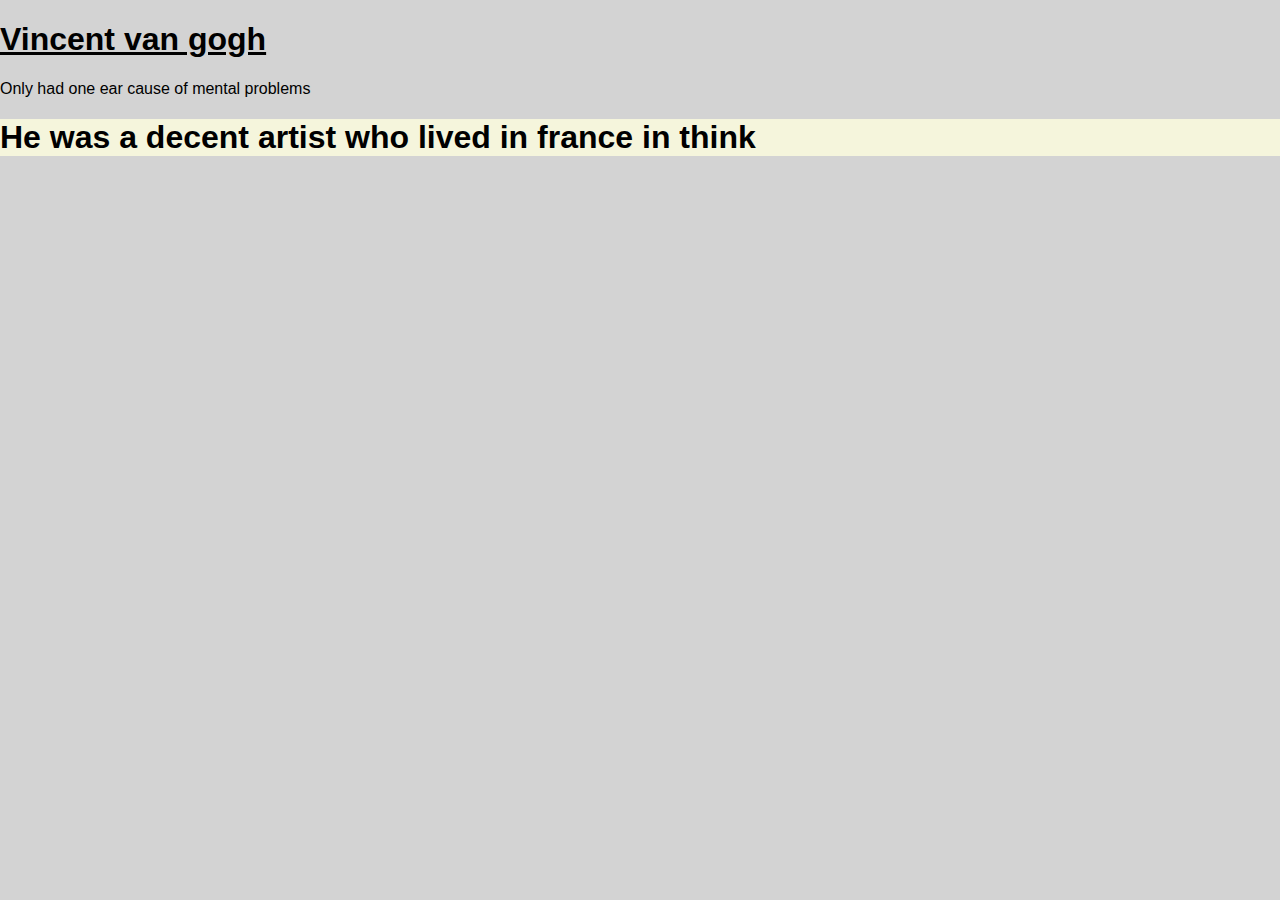
==== index.html @ c30c8a0f "i looked at some websites and tried backgrounds" ====
<!DOCTYPE html>
<html lang="en">
<head>
    <meta charset="UTF-8">
    <meta name="viewport" content="width=device-width, initial-scale=1.0">
    <title>My Blog</title>

    <link rel="stylesheet" href="style.css">
</head>
<body> 
   <u><h1>Vincent van gogh</h1></u>
    <section>
        Only had one ear cause of mental problems
    </section>
</body>
</html>

<div class="back">
<h1>He was a decent artist who lived in france in think</h1>
</div>
---- style.css ----
*,
*::before,
*::after {
  box-sizing: content-box;
}

body {
  margin: 0;
  background-color: lightgray;
  font-family: sans-serif;
}

.back{
  background-color: beige;
}
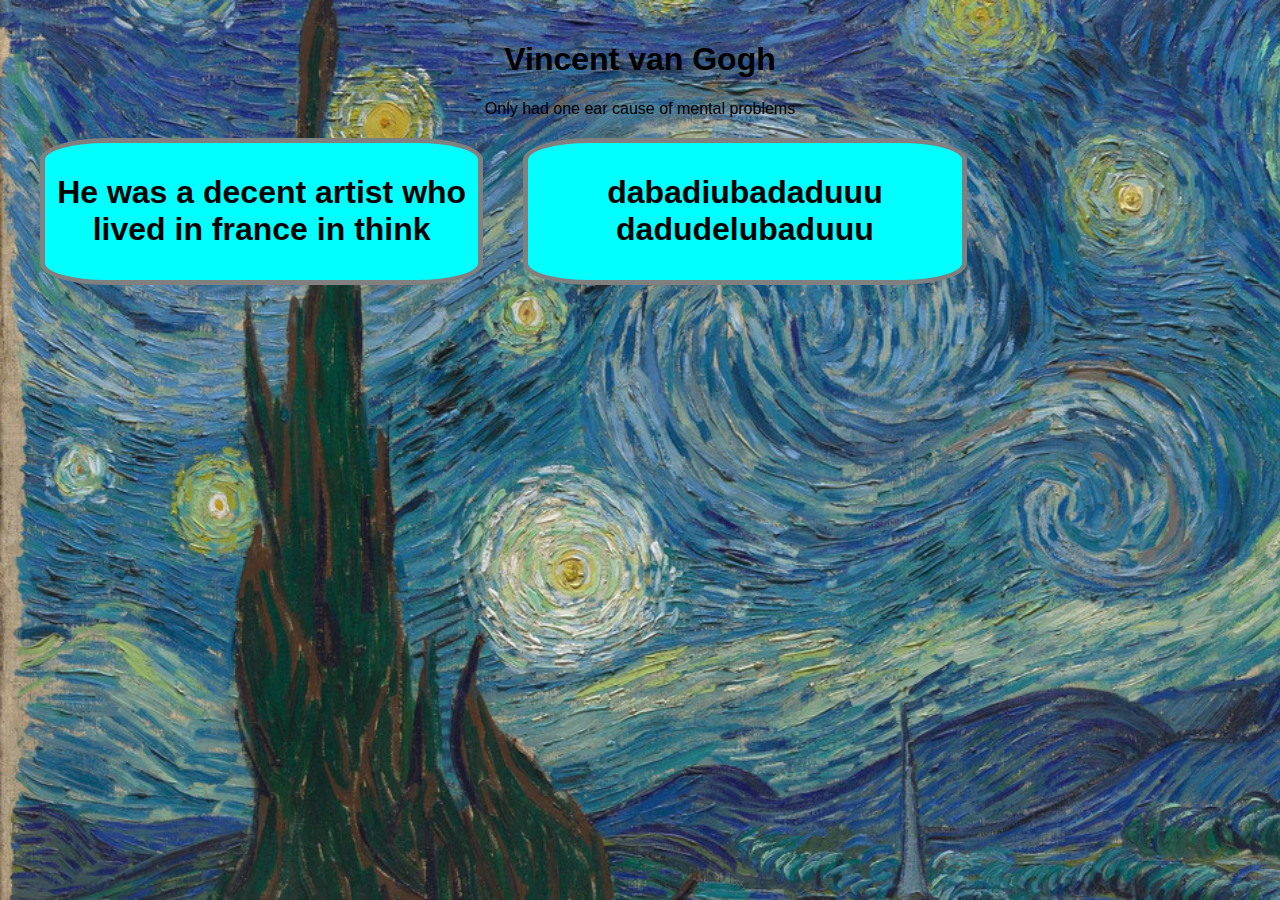
==== commit 4b00821c: "Applied a background Tried out some layouting changed divs" ====
--- a/index.html
+++ b/index.html
@@ -7,14 +7,19 @@
 
     <link rel="stylesheet" href="style.css">
 </head>
-<body> 
-   <u><h1>Vincent van gogh</h1></u>
+<body class="header">
+    <h1>Vincent van Gogh</h1>
     <section>
         Only had one ear cause of mental problems
     </section>
 </body>
 </html>
 
-<div class="back">
+<div class="column">
 <h1>He was a decent artist who lived in france in think</h1>
-</div>+</div>
+
+<div class="column">
+    <h1>dabadiubadaduuu dadudelubaduuu</h1>
+</div>
+
--- a/style.css
+++ b/style.css
@@ -12,4 +12,31 @@
 
 .back{
   background-color: beige;
+}
+
+body {
+  background-image: url("Background.jpg");
+  background-repeat: no-repeat;
+  background-size: cover;
+  background-attachment: fixed;
+}
+
+div {
+  width: 320px;
+  padding: 10px;
+  border: 5px solid gray;
+  margin: 20px;
+  border-radius: 15%;
+  background-color: aqua;
+}
+
+.header {
+  background-color: #F1F1F1;
+  text-align: center;
+  padding: 20px;
+}
+
+.column {
+  float: left;
+  width: 33.33%;
 }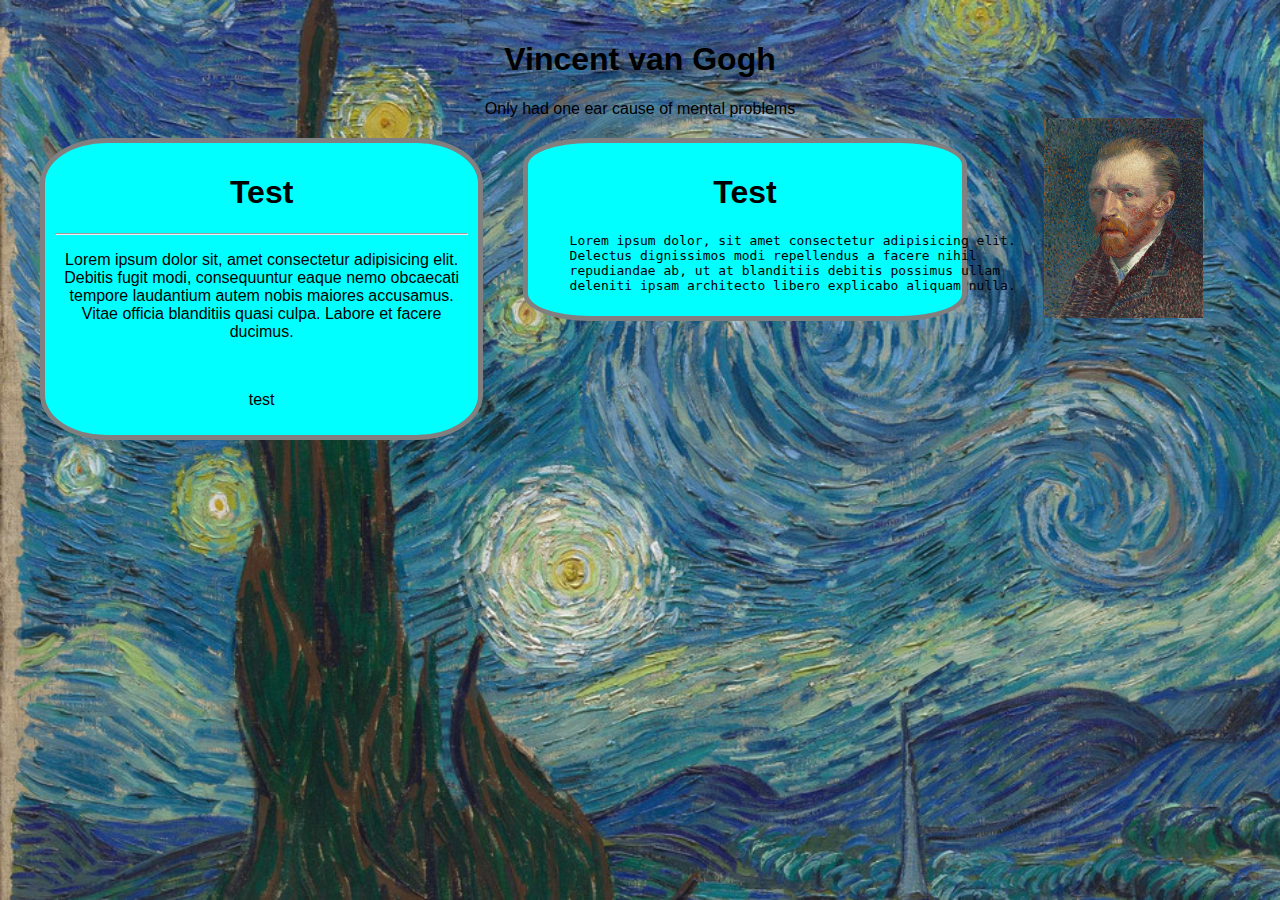
==== commit 30ec27c6: "added an icon to the webpage organized the picture files tried out some things" ====
--- a/index.html
+++ b/index.html
@@ -3,7 +3,8 @@
 <head>
     <meta charset="UTF-8">
     <meta name="viewport" content="width=device-width, initial-scale=1.0">
-    <title>My Blog</title>
+    <link rel="icon" type="image/jpg" href="images/icon.jpg">
+    <title>Vincent van Gogh</title>
 
     <link rel="stylesheet" href="style.css">
 </head>
@@ -16,10 +17,35 @@
 </html>
 
 <div class="column">
-<h1>He was a decent artist who lived in france in think</h1>
+    <h1>Test</h1>
+<hr>
+<p> 
+     Lorem ipsum dolor sit, amet consectetur adipisicing elit.
+     Debitis fugit modi, consequuntur eaque nemo obcaecati 
+     tempore laudantium autem nobis maiores accusamus. 
+     Vitae officia blanditiis quasi culpa. Labore et facere ducimus.
+</p>
+<br>
+<p>test</p>
 </div>
 
 <div class="column">
-    <h1>dabadiubadaduuu dadudelubaduuu</h1>
+    <h1>Test</h1>
+<pre>
+    Lorem ipsum dolor, sit amet consectetur adipisicing elit.
+    Delectus dignissimos modi repellendus a facere nihil
+    repudiandae ab, ut at blanditiis debitis possimus ullam
+    deleniti ipsam architecto libero explicabo aliquam nulla.
+</pre>
 </div>
 
+<a href="https://de.wikipedia.org/wiki/Vincent_van_Gogh">
+    <img src="images/VanGogh.jpg" 
+    alt="Van Gogh"
+    target="_blank"
+    title="Vincent van Gogh"
+    height="200">
+</a>
+
+    
+
--- a/style.css
+++ b/style.css
@@ -15,7 +15,7 @@
 }
 
 body {
-  background-image: url("Background.jpg");
+  background-image: url("images/Background.jpg");
   background-repeat: no-repeat;
   background-size: cover;
   background-attachment: fixed;
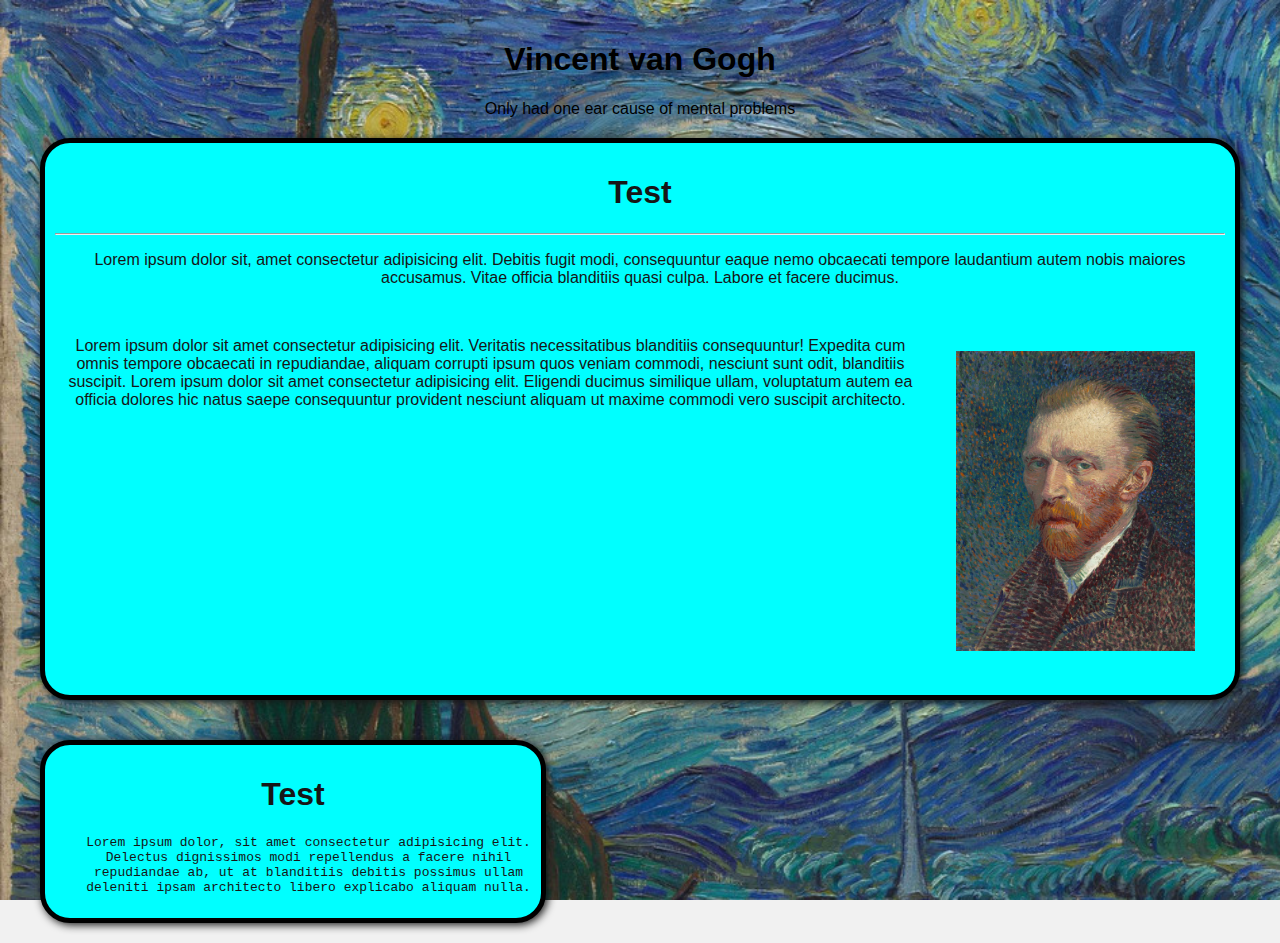
==== commit 3119f7a0: "Added shadow animations when hovering over blocks little work on layout" ====
--- a/index.html
+++ b/index.html
@@ -16,7 +16,7 @@
 </body>
 </html>
 
-<div class="column">
+<div class="column"> 
     <h1>Test</h1>
 <hr>
 <p> 
@@ -26,8 +26,29 @@
      Vitae officia blanditiis quasi culpa. Labore et facere ducimus.
 </p>
 <br>
-<p>test</p>
+<a href="https://de.wikipedia.org/wiki/Vincent_van_Gogh" id="img1">
+    <img src="images/VanGogh.jpg" 
+    alt="Van Gogh"
+    target="_blank"
+    title="Vincent van Gogh"
+    height="300">
+</a>
+<p>
+     Lorem ipsum dolor sit amet consectetur adipisicing elit. 
+     Veritatis necessitatibus blanditiis consequuntur! 
+     Expedita cum omnis tempore obcaecati in repudiandae,
+     aliquam corrupti ipsum quos veniam commodi, 
+     nesciunt sunt odit, blanditiis suscipit.
+     Lorem ipsum dolor sit amet consectetur adipisicing elit.
+     Eligendi ducimus similique ullam, voluptatum autem ea 
+     officia dolores hic natus saepe consequuntur provident 
+     nesciunt aliquam ut maxime commodi vero suscipit architecto.
+</p>
 </div>
+
+
+
+
 
 <div class="column">
     <h1>Test</h1>
@@ -39,13 +60,4 @@
 </pre>
 </div>
 
-<a href="https://de.wikipedia.org/wiki/Vincent_van_Gogh">
-    <img src="images/VanGogh.jpg" 
-    alt="Van Gogh"
-    target="_blank"
-    title="Vincent van Gogh"
-    height="200">
-</a>
 
-    
-
--- a/style.css
+++ b/style.css
@@ -22,12 +22,17 @@
 }
 
 div {
-  width: 320px;
   padding: 10px;
-  border: 5px solid gray;
+  border: 5px solid rgb(0, 0, 0);
   margin: 20px;
-  border-radius: 15%;
+  border-radius: 30px;
   background-color: aqua;
+  display: flow-root;
+  transition: all 300ms ease-in-out
+}
+
+div:hover {
+box-shadow: 8px 10px 8px; color: rgb(22, 22, 22);
 }
 
 .header {
@@ -38,5 +43,11 @@
 
 .column {
   float: left;
-  width: 33.33%;
-}+  box-shadow: 2px 2px 8px; color: rgb(22, 22, 22);
+}
+
+#img1 {
+  float: right;
+  margin: 30px;
+}
+
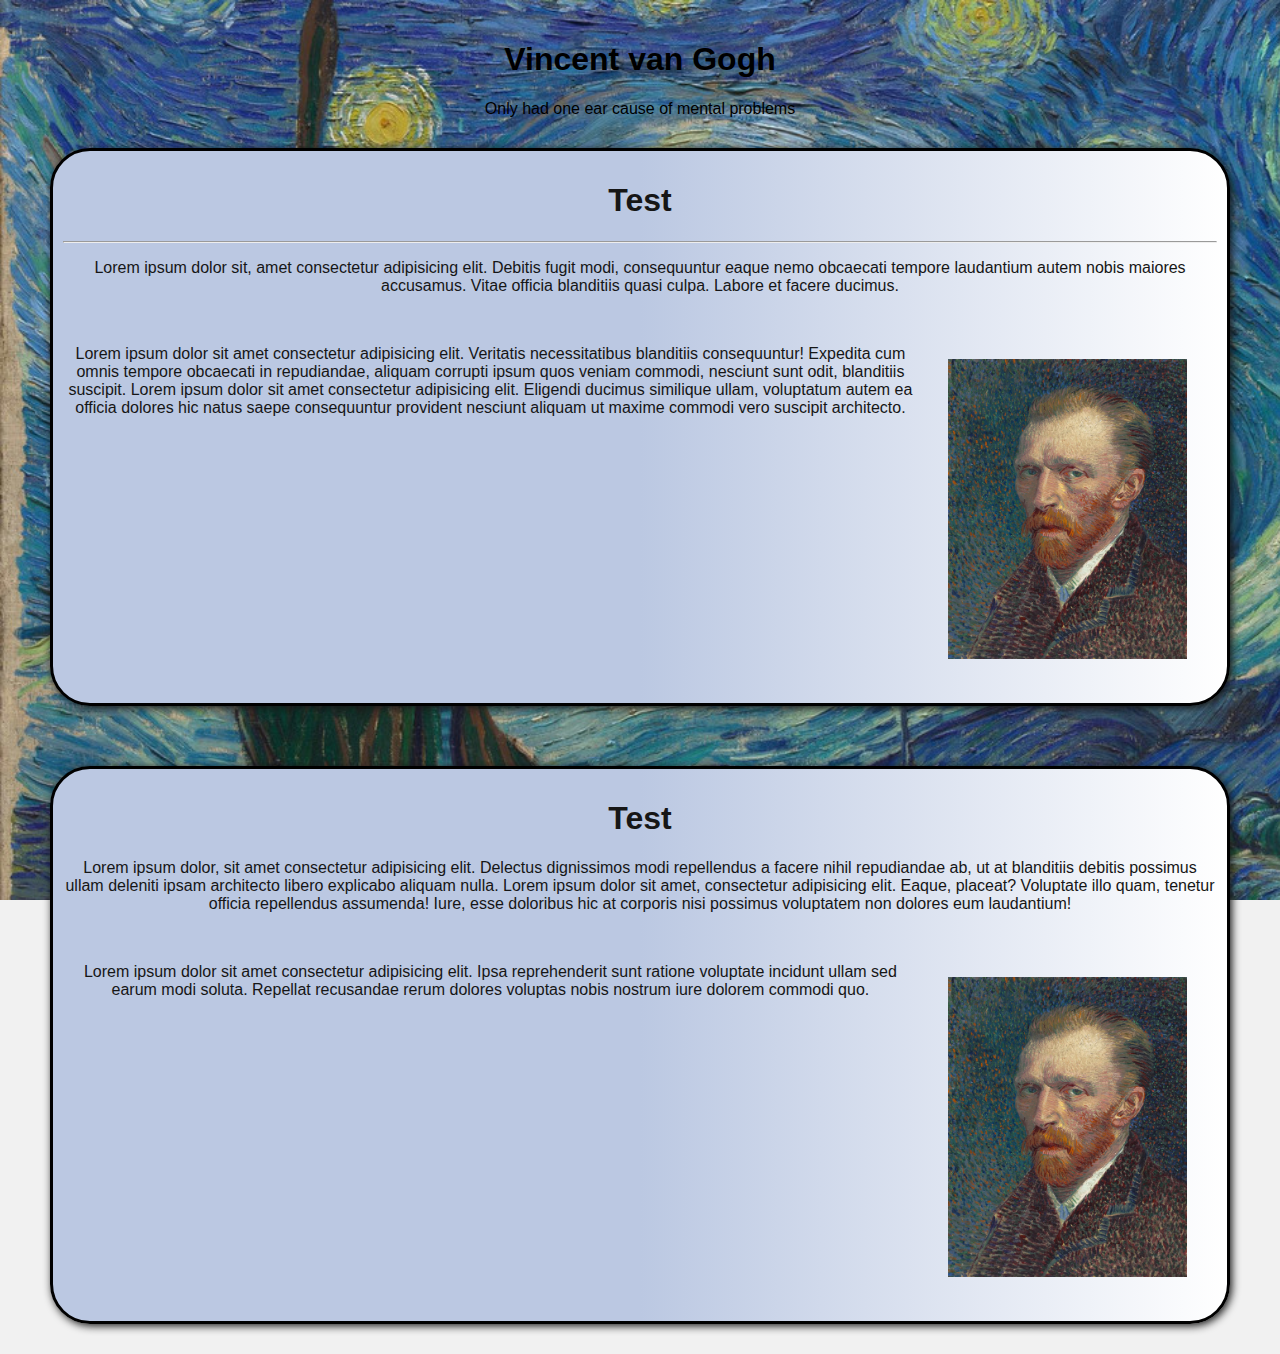
==== commit 13b400db: "Little work on the layout of the site finished the animations" ====
--- a/index.html
+++ b/index.html
@@ -50,14 +50,34 @@
 
 
 
+
+
 <div class="column">
     <h1>Test</h1>
-<pre>
-    Lorem ipsum dolor, sit amet consectetur adipisicing elit.
-    Delectus dignissimos modi repellendus a facere nihil
-    repudiandae ab, ut at blanditiis debitis possimus ullam
-    deleniti ipsam architecto libero explicabo aliquam nulla.
-</pre>
+<p>
+     Lorem ipsum dolor, sit amet consectetur adipisicing elit.
+     Delectus dignissimos modi repellendus a facere nihil
+     repudiandae ab, ut at blanditiis debitis possimus ullam
+     deleniti ipsam architecto libero explicabo aliquam nulla.
+     Lorem ipsum dolor sit amet, consectetur adipisicing elit.
+     Eaque, placeat? Voluptate illo quam, tenetur officia 
+     repellendus assumenda! Iure, esse doloribus hic at 
+     corporis nisi possimus voluptatem non dolores eum laudantium!
+</p>
+<br>
+<a href="https://de.wikipedia.org/wiki/Vincent_van_Gogh" id="img1">
+    <img src="images/VanGogh.jpg" 
+    alt="Van Gogh"
+    target="_blank"
+    title="Vincent van Gogh"
+    height="300">
+</a>
+<p>
+     Lorem ipsum dolor sit amet consectetur adipisicing elit. 
+     Ipsa reprehenderit sunt ratione voluptate incidunt ullam
+     sed earum modi soluta. Repellat recusandae rerum dolores
+     voluptas nobis nostrum iure dolorem commodi quo.
+</p>
 </div>
 
 
--- a/style.css
+++ b/style.css
@@ -23,16 +23,17 @@
 
 div {
   padding: 10px;
-  border: 5px solid rgb(0, 0, 0);
-  margin: 20px;
-  border-radius: 30px;
-  background-color: aqua;
+  border: 3px solid rgb(0, 0, 0);
+  margin: 30px;
+  border-radius: 40px;
+  background-image: linear-gradient(90deg, rgb(187, 200, 226) 50%, rgb(255, 255, 255) 100%);
   display: flow-root;
-  transition: all 300ms ease-in-out
+  transition: all 400ms ease-in-out
 }
 
 div:hover {
-box-shadow: 8px 10px 8px; color: rgb(22, 22, 22);
+box-shadow: 10px 12px 10px; color: rgb(22, 22, 22);
+transform: scale(1.005);
 }
 
 .header {
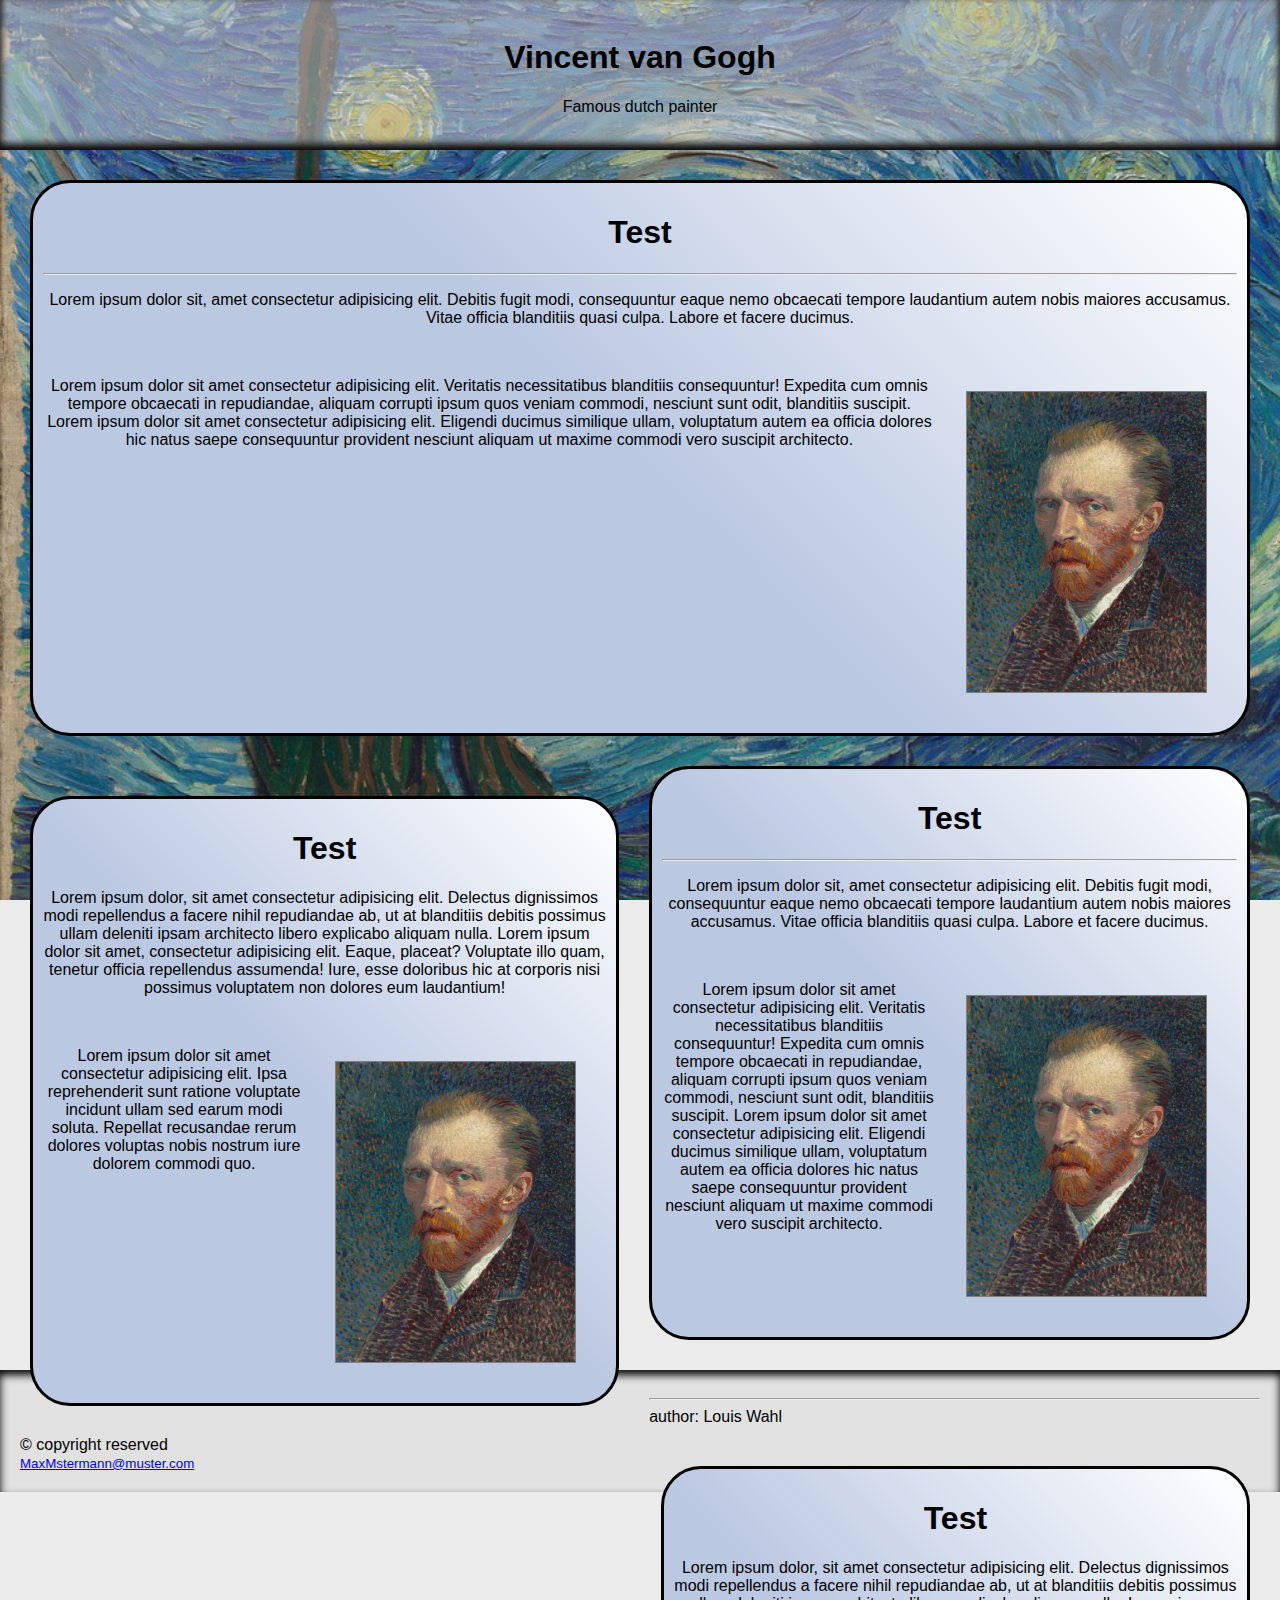
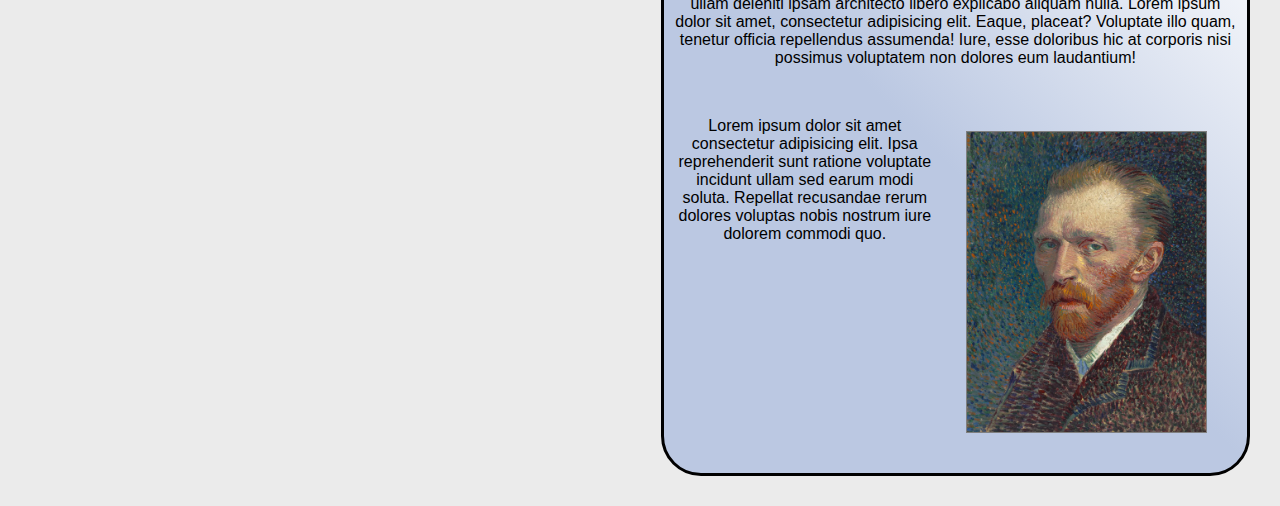
==== commit adedb700: "added header and footer" ====
--- a/index.html
+++ b/index.html
@@ -9,14 +9,17 @@
     <link rel="stylesheet" href="style.css">
 </head>
 <body class="header">
-    <h1>Vincent van Gogh</h1>
-    <section>
-        Only had one ear cause of mental problems
-    </section>
+    <header class="header">
+        <br>
+        <h1>Vincent van Gogh</h1>
+        <section>Famous dutch painter</section>
+        <br>
+    </header>    
 </body>
 </html>
 
-<div class="column"> 
+<main>
+<div> 
     <h1>Test</h1>
 <hr>
 <p> 
@@ -52,7 +55,35 @@
 
 
 
-<div class="column">
+<div class="column" id="split1">
+    <h1>Test</h1>
+<p>
+     Lorem ipsum dolor, sit amet consectetur adipisicing elit.
+     Delectus dignissimos modi repellendus a facere nihil
+     repudiandae ab, ut at blanditiis debitis possimus ullam
+     deleniti ipsam architecto libero explicabo aliquam nulla.
+     Lorem ipsum dolor sit amet, consectetur adipisicing elit.
+     Eaque, placeat? Voluptate illo quam, tenetur officia 
+     repellendus assumenda! Iure, esse doloribus hic at 
+     corporis nisi possimus voluptatem non dolores eum laudantium!
+</p>
+<br>
+<a href="https://de.wikipedia.org/wiki/Vincent_van_Gogh" id="img1">
+    <img src="images/VanGogh.jpg" 
+    alt="Van Gogh"
+    target="_blank"
+    title="Vincent van Gogh"
+    height="300">
+</a>
+<p>
+     Lorem ipsum dolor sit amet consectetur adipisicing elit. 
+     Ipsa reprehenderit sunt ratione voluptate incidunt ullam
+     sed earum modi soluta. Repellat recusandae rerum dolores
+     voluptas nobis nostrum iure dolorem commodi quo.
+</p>
+</div>
+
+<div class="column" id="split2">
     <h1>Test</h1>
 <p>
      Lorem ipsum dolor, sit amet consectetur adipisicing elit.
@@ -81,3 +112,42 @@
 </div>
 
 
+<div> 
+    <h1>Test</h1>
+<hr>
+<p> 
+     Lorem ipsum dolor sit, amet consectetur adipisicing elit.
+     Debitis fugit modi, consequuntur eaque nemo obcaecati 
+     tempore laudantium autem nobis maiores accusamus. 
+     Vitae officia blanditiis quasi culpa. Labore et facere ducimus.
+</p>
+<br>
+<a href="https://de.wikipedia.org/wiki/Vincent_van_Gogh" id="img1">
+    <img src="images/VanGogh.jpg" 
+    alt="Van Gogh"
+    target="_blank"
+    title="Vincent van Gogh"
+    height="300">
+</a>
+<p>
+     Lorem ipsum dolor sit amet consectetur adipisicing elit. 
+     Veritatis necessitatibus blanditiis consequuntur! 
+     Expedita cum omnis tempore obcaecati in repudiandae,
+     aliquam corrupti ipsum quos veniam commodi, 
+     nesciunt sunt odit, blanditiis suscipit.
+     Lorem ipsum dolor sit amet consectetur adipisicing elit.
+     Eligendi ducimus similique ullam, voluptatum autem ea 
+     officia dolores hic natus saepe consequuntur provident 
+     nesciunt aliquam ut maxime commodi vero suscipit architecto.
+</p>
+</div>
+</main>
+
+
+<footer class="footer">
+<hr>
+    author: Louis Wahl <br>
+    &copy; copyright reserved <br>
+<small><a href="maxmustermann@muster.com">MaxMstermann@muster.com</a></small> <br>
+
+</footer>--- a/style.css
+++ b/style.css
@@ -4,9 +4,13 @@
   box-sizing: content-box;
 }
 
+
+html {
+  scroll-behavior: smooth;
+}
+
 body {
   margin: 0;
-  background-color: lightgray;
   font-family: sans-serif;
 }
 
@@ -26,29 +30,47 @@
   border: 3px solid rgb(0, 0, 0);
   margin: 30px;
   border-radius: 40px;
-  background-image: linear-gradient(90deg, rgb(187, 200, 226) 50%, rgb(255, 255, 255) 100%);
+  background-image: linear-gradient(45deg, rgb(187, 200, 226) 50%, rgb(255, 255, 255) 100%);
   display: flow-root;
   transition: all 400ms ease-in-out
 }
 
 div:hover {
-box-shadow: 10px 12px 10px; color: rgb(22, 22, 22);
-transform: scale(1.005);
+box-shadow: 10px 11px 20px; color: rgb(37, 36, 36);
+transform: scale(1.01);
 }
 
 .header {
-  background-color: #F1F1F1;
+  background-color: #d6d6d67e;
   text-align: center;
-  padding: 20px;
+  height: 150px;
+  box-shadow: inset 0px -5px 8px;
 }
 
 .column {
   float: left;
-  box-shadow: 2px 2px 8px; color: rgb(22, 22, 22);
 }
 
 #img1 {
   float: right;
   margin: 30px;
+  max-height: 300px;
+  border: 1px solid gray;
 }
 
+#split1 {
+  float: left;
+  width: 44%;
+}
+
+#split2 {
+  float: right;
+  width: 44%;
+}
+
+footer {
+  background-color: #d6d6d67e;
+  padding: 20px;
+  text-align: left;
+  box-shadow: inset 0px 5px 8px;
+}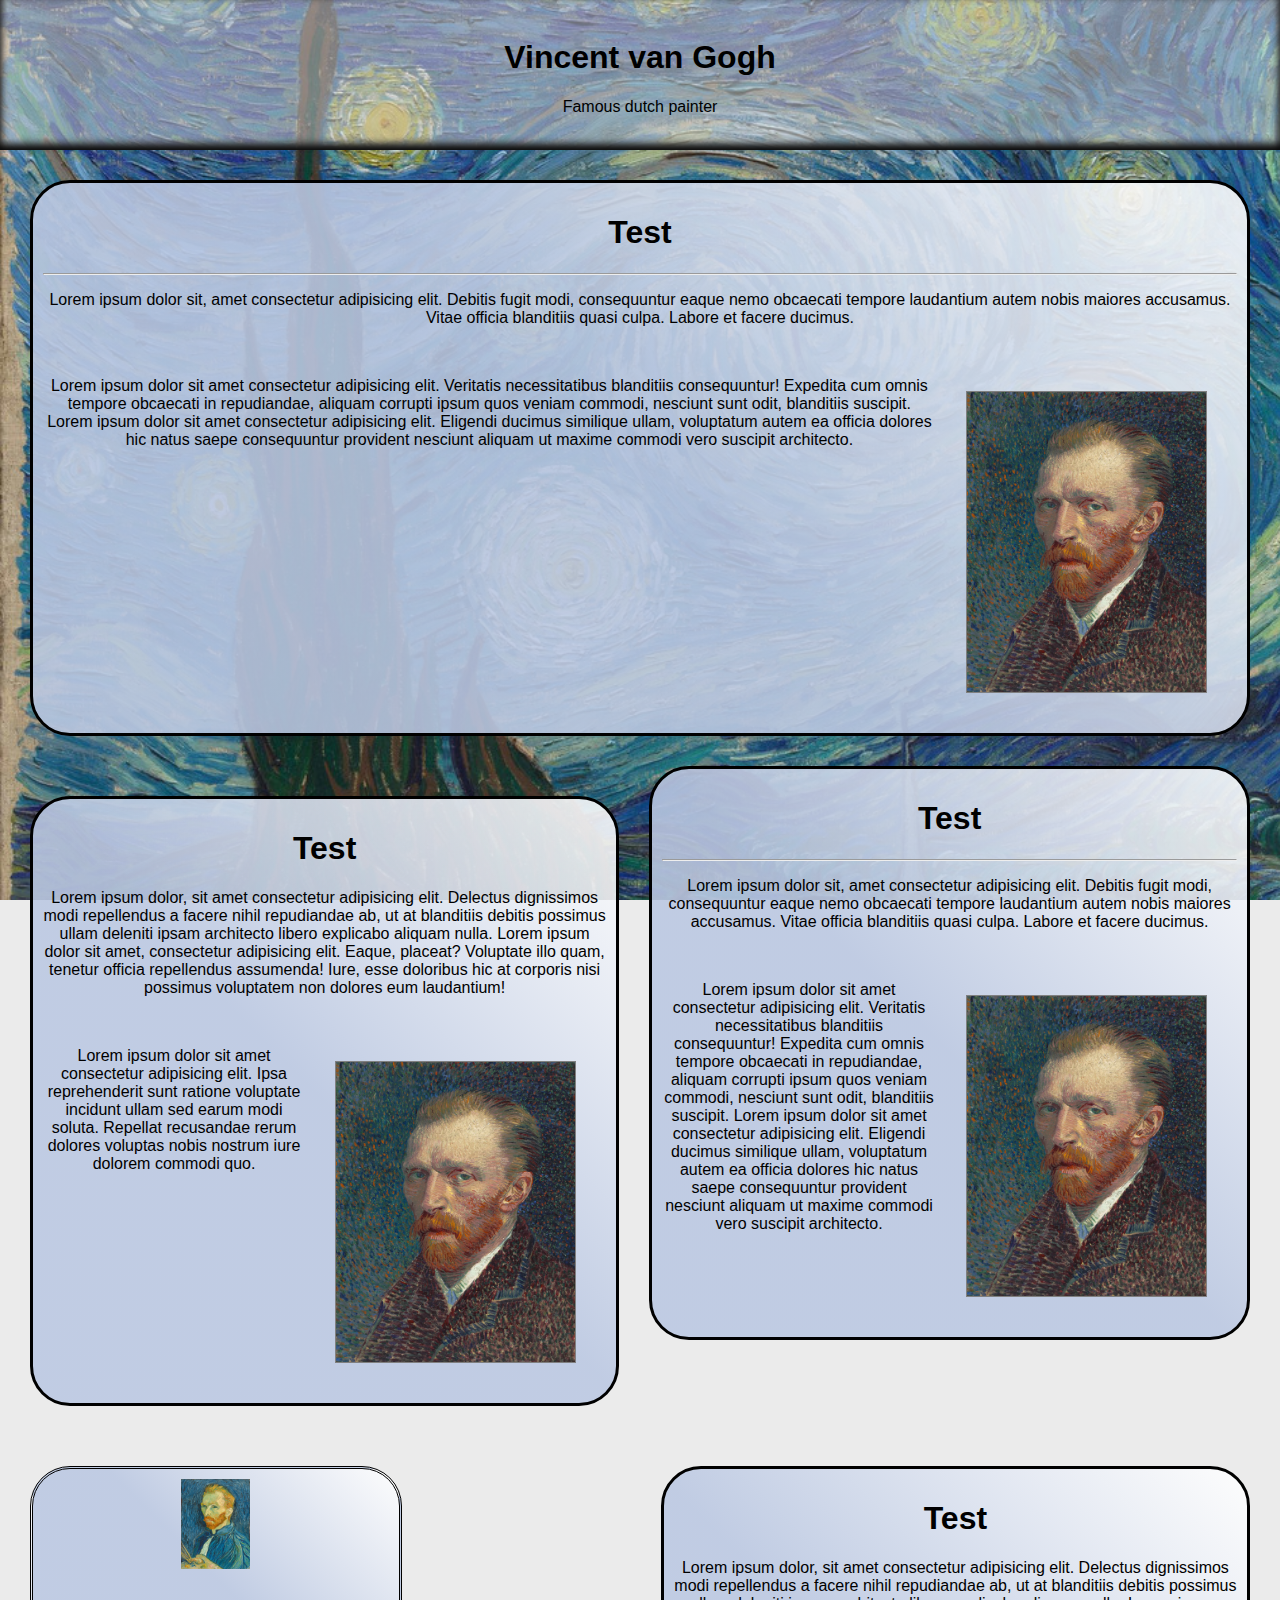
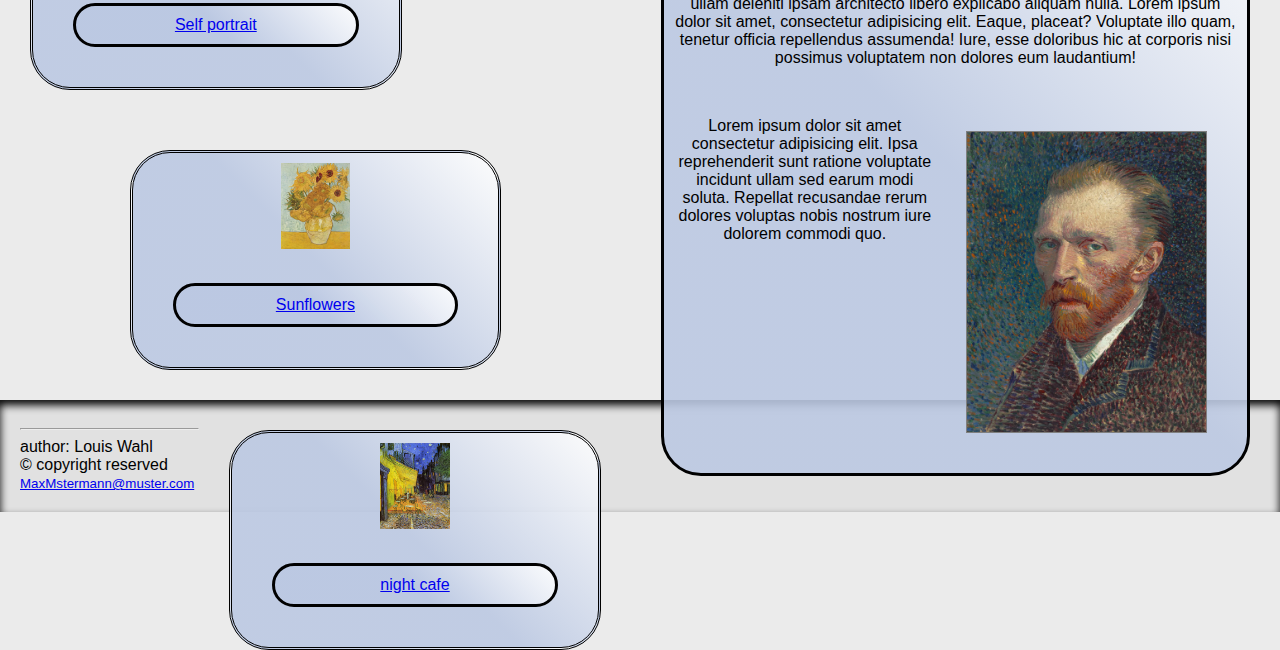
==== commit fc46b6e5: "Added a little gallery at the bottom You can click the images to view them in full size in a seperat" ====
--- a/index.html
+++ b/index.html
@@ -141,6 +141,28 @@
      nesciunt aliquam ut maxime commodi vero suscipit architecto.
 </p>
 </div>
+
+<div class="gallery" id="imgg1">
+    <a target="_blank" href="images/img1.jpg">
+        <img src="images/img1.jpg" alt="self portrait">
+        <div class="descriptions">Self portrait</div>
+    </a>
+</div>
+
+<div class="gallery">
+    <a target="_blank" href="images/img3.jpg">
+        <img src="images/img3.jpg" alt="Sunflowers">
+        <div class="descriptions">Sunflowers</div>
+    </a>
+</div>
+
+<div class="gallery" id="imgg2">
+    <a target="_blank" href="images/img4.jpg">
+        <img src="images/img4.jpg" alt="night cafe">
+        <div class="descriptions">night cafe</div>
+    </a>
+</div>
+
 </main>
 
 
--- a/style.css
+++ b/style.css
@@ -30,7 +30,7 @@
   border: 3px solid rgb(0, 0, 0);
   margin: 30px;
   border-radius: 40px;
-  background-image: linear-gradient(45deg, rgb(187, 200, 226) 50%, rgb(255, 255, 255) 100%);
+  background-image: linear-gradient(45deg, rgba(187, 200, 226, 0.89) 50%, rgba(255, 255, 255, 0.89) 100%);
   display: flow-root;
   transition: all 400ms ease-in-out
 }
@@ -42,6 +42,7 @@
 
 .header {
   background-color: #d6d6d67e;
+  display: flow-root;
   text-align: center;
   height: 150px;
   box-shadow: inset 0px -5px 8px;
@@ -73,4 +74,34 @@
   padding: 20px;
   text-align: left;
   box-shadow: inset 0px 5px 8px;
+}
+
+.gallery {
+  display: inline-block;
+  border-style: double;
+  border-color: gray solid;
+  margin: 30px;
+  width: 27%;
+}
+
+.gallery .descriptions {
+  padding: 10px;
+  text-align: center;
+}
+
+.gallery:hover {
+border-color: rgb(85, 83, 83);
+}
+
+.gallery img {
+  width: 20%;
+  height: auto;
+}
+
+#imgg1 {
+  float: left;
+}
+
+#imgg2 {
+  float: right;
 }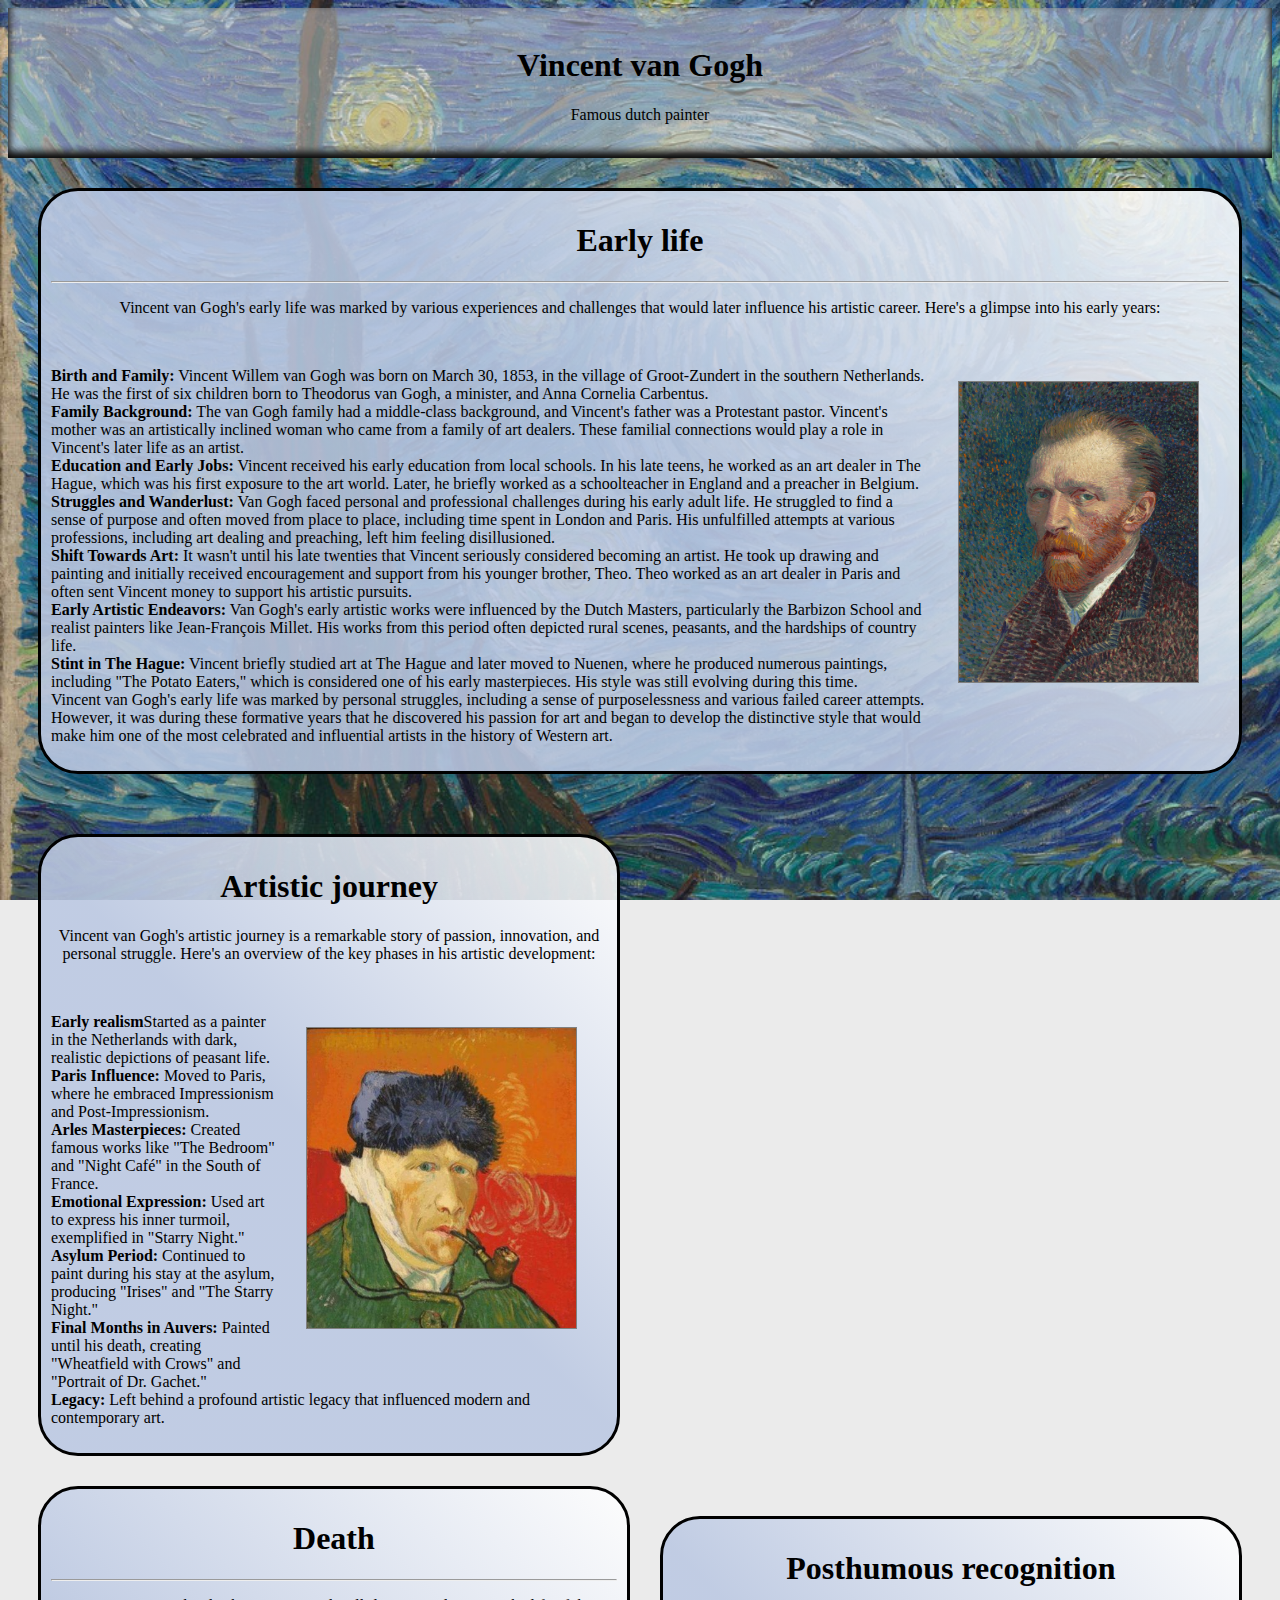
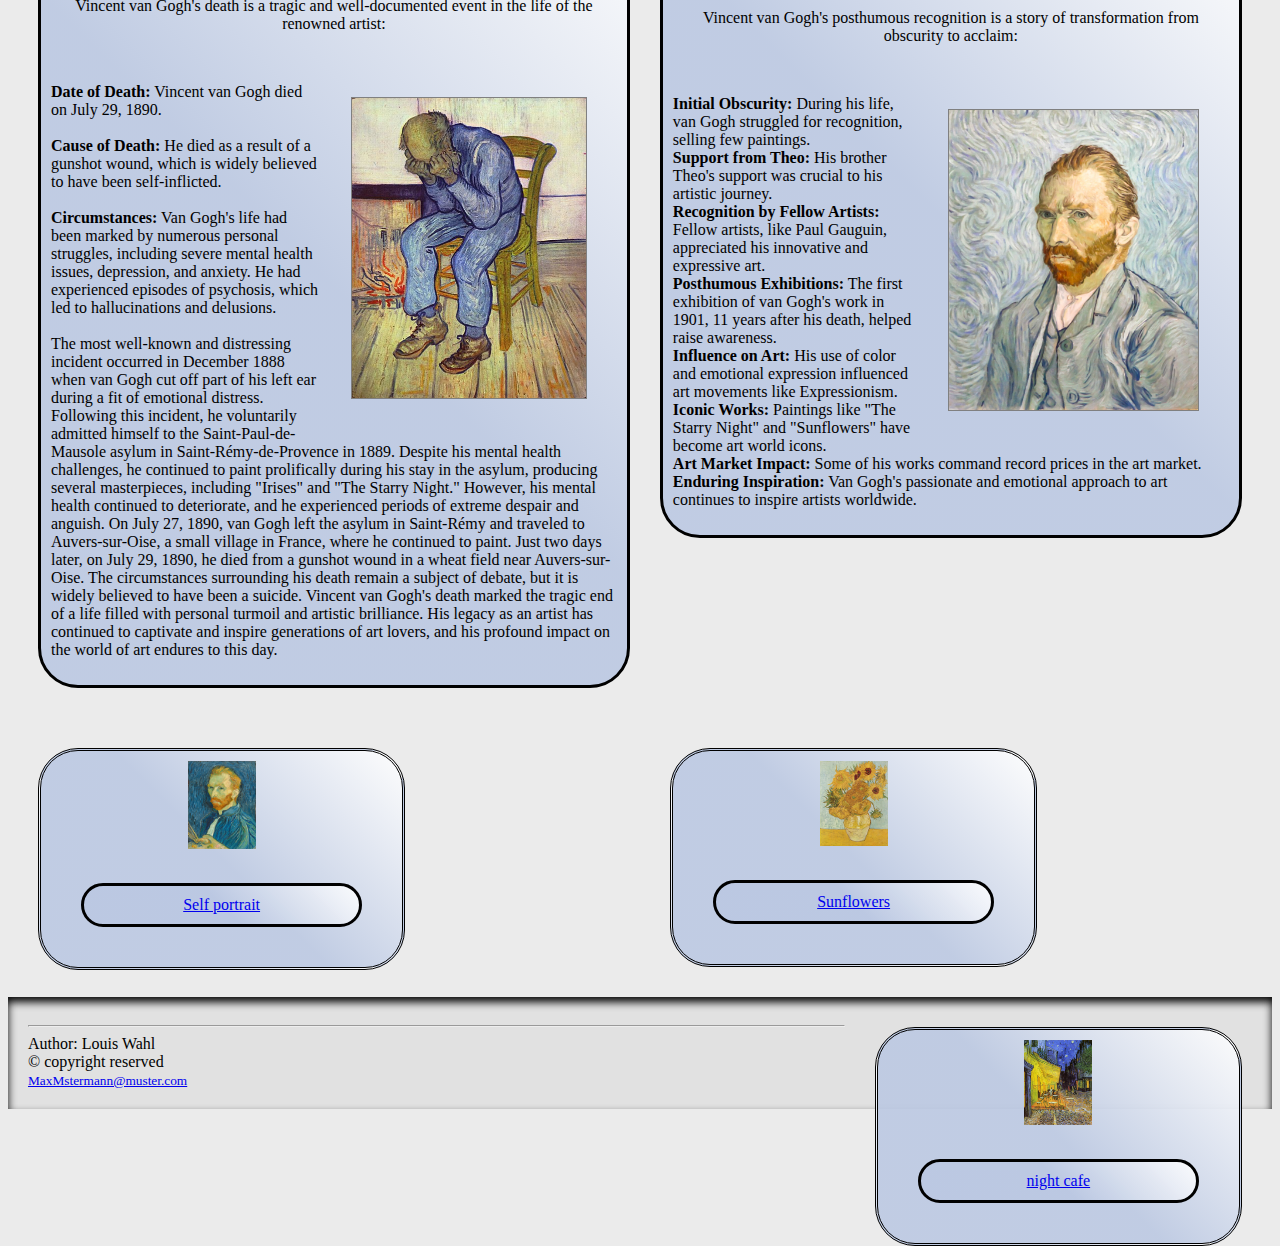
==== commit ef5c613f: "Added text and pictures Fixed some layout problems caused by the newly added text and pictures Delet" ====
--- a/index.html
+++ b/index.html
@@ -19,132 +19,142 @@
 </html>
 
 <main>
+
+<!--First Text Feld-->
+
 <div> 
-    <h1>Test</h1>
+    <h1>Early life</h1>
 <hr>
 <p> 
-     Lorem ipsum dolor sit, amet consectetur adipisicing elit.
-     Debitis fugit modi, consequuntur eaque nemo obcaecati 
-     tempore laudantium autem nobis maiores accusamus. 
-     Vitae officia blanditiis quasi culpa. Labore et facere ducimus.
+    Vincent van Gogh's early life was marked by various experiences and challenges that would later influence his artistic career. Here's a glimpse into his early years:
 </p>
 <br>
 <a href="https://de.wikipedia.org/wiki/Vincent_van_Gogh" id="img1">
     <img src="images/VanGogh.jpg" 
     alt="Van Gogh"
-    target="_blank"
     title="Vincent van Gogh"
     height="300">
 </a>
-<p>
-     Lorem ipsum dolor sit amet consectetur adipisicing elit. 
-     Veritatis necessitatibus blanditiis consequuntur! 
-     Expedita cum omnis tempore obcaecati in repudiandae,
-     aliquam corrupti ipsum quos veniam commodi, 
-     nesciunt sunt odit, blanditiis suscipit.
-     Lorem ipsum dolor sit amet consectetur adipisicing elit.
-     Eligendi ducimus similique ullam, voluptatum autem ea 
-     officia dolores hic natus saepe consequuntur provident 
-     nesciunt aliquam ut maxime commodi vero suscipit architecto.
+<p style="text-align: left;">
+    <b>Birth and Family:</b> Vincent Willem van Gogh was born on March 30, 1853, in the village of Groot-Zundert in the southern Netherlands. He was the first of six children born to Theodorus van Gogh, a minister, and Anna Cornelia Carbentus. <br>
+
+   <b>Family Background:</b> The van Gogh family had a middle-class background, and Vincent's father was a Protestant pastor. Vincent's mother was an artistically inclined woman who came from a family of art dealers. These familial connections would play a role in Vincent's later life as an artist. <br>
+    
+    <b>Education and Early Jobs:</b> Vincent received his early education from local schools. In his late teens, he worked as an art dealer in The Hague, which was his first exposure to the art world. Later, he briefly worked as a schoolteacher in England and a preacher in Belgium. <br>
+    
+    <b>Struggles and Wanderlust:</b> Van Gogh faced personal and professional challenges during his early adult life. He struggled to find a sense of purpose and often moved from place to place, including time spent in London and Paris. His unfulfilled attempts at various professions, including art dealing and preaching, left him feeling disillusioned. <br>
+    
+    <b>Shift Towards Art:</b> It wasn't until his late twenties that Vincent seriously considered becoming an artist. He took up drawing and painting and initially received encouragement and support from his younger brother, Theo. Theo worked as an art dealer in Paris and often sent Vincent money to support his artistic pursuits. <br>
+    
+    <b>Early Artistic Endeavors:</b> Van Gogh's early artistic works were influenced by the Dutch Masters, particularly the Barbizon School and realist painters like Jean-François Millet. His works from this period often depicted rural scenes, peasants, and the hardships of country life. <br>
+    
+    <b>Stint in The Hague:</b> Vincent briefly studied art at The Hague and later moved to Nuenen, where he produced numerous paintings, including "The Potato Eaters," which is considered one of his early masterpieces. His style was still evolving during this time. <br>
+    
+    Vincent van Gogh's early life was marked by personal struggles, including a sense of purposelessness and various failed career attempts. However, it was during these formative years that he discovered his passion for art and began to develop the distinctive style that would make him one of the most celebrated and influential artists in the history of Western art. <br>
 </p>
 </div>
 
-
-
-
-
-
+<!--Second Text Feld. First of the little ones-->
 
 <div class="column" id="split1">
-    <h1>Test</h1>
+    <h1>Artistic journey</h1>
 <p>
-     Lorem ipsum dolor, sit amet consectetur adipisicing elit.
-     Delectus dignissimos modi repellendus a facere nihil
-     repudiandae ab, ut at blanditiis debitis possimus ullam
-     deleniti ipsam architecto libero explicabo aliquam nulla.
-     Lorem ipsum dolor sit amet, consectetur adipisicing elit.
-     Eaque, placeat? Voluptate illo quam, tenetur officia 
-     repellendus assumenda! Iure, esse doloribus hic at 
-     corporis nisi possimus voluptatem non dolores eum laudantium!
+    Vincent van Gogh's artistic journey is a remarkable story of passion, innovation, and personal struggle. Here's an overview of the key phases in his artistic development:
 </p>
 <br>
 <a href="https://de.wikipedia.org/wiki/Vincent_van_Gogh" id="img1">
-    <img src="images/VanGogh.jpg" 
+    <img src="images/vangogh2.jpg" 
     alt="Van Gogh"
-    target="_blank"
     title="Vincent van Gogh"
     height="300">
 </a>
-<p>
-     Lorem ipsum dolor sit amet consectetur adipisicing elit. 
-     Ipsa reprehenderit sunt ratione voluptate incidunt ullam
-     sed earum modi soluta. Repellat recusandae rerum dolores
-     voluptas nobis nostrum iure dolorem commodi quo.
+<p style="text-align: left;">
+    <b>Early realism</b>Started as a painter in the Netherlands with dark, realistic depictions of peasant life. <br>
+    
+    <b>Paris Influence:</b> Moved to Paris, where he embraced Impressionism and Post-Impressionism. <br>
+    
+    <b>Arles Masterpieces:</b> Created famous works like "The Bedroom" and "Night Café" in the South of France. <br>
+    
+    <b>Emotional Expression:</b> Used art to express his inner turmoil, exemplified in "Starry Night." <br>
+    
+    <b>Asylum Period:</b> Continued to paint during his stay at the asylum, producing "Irises" and "The Starry Night." <br> 
+    
+    <b>Final Months in Auvers:</b> Painted until his death, creating "Wheatfield with Crows" and "Portrait of Dr. Gachet." <br>
+    
+    <b>Legacy:</b> Left behind a profound artistic legacy that influenced modern and contemporary art. <br>
 </p>
 </div>
 
+<!--Third Text Feld. First of the little second ones-->
+
 <div class="column" id="split2">
-    <h1>Test</h1>
+    <h1>Posthumous recognition</h1>
 <p>
-     Lorem ipsum dolor, sit amet consectetur adipisicing elit.
-     Delectus dignissimos modi repellendus a facere nihil
-     repudiandae ab, ut at blanditiis debitis possimus ullam
-     deleniti ipsam architecto libero explicabo aliquam nulla.
-     Lorem ipsum dolor sit amet, consectetur adipisicing elit.
-     Eaque, placeat? Voluptate illo quam, tenetur officia 
-     repellendus assumenda! Iure, esse doloribus hic at 
-     corporis nisi possimus voluptatem non dolores eum laudantium!
+    Vincent van Gogh's posthumous recognition is a story of transformation from obscurity to acclaim:
 </p>
 <br>
 <a href="https://de.wikipedia.org/wiki/Vincent_van_Gogh" id="img1">
-    <img src="images/VanGogh.jpg" 
+    <img src="images/vangogh3.jpg" 
     alt="Van Gogh"
-    target="_blank"
     title="Vincent van Gogh"
     height="300">
 </a>
-<p>
-     Lorem ipsum dolor sit amet consectetur adipisicing elit. 
-     Ipsa reprehenderit sunt ratione voluptate incidunt ullam
-     sed earum modi soluta. Repellat recusandae rerum dolores
-     voluptas nobis nostrum iure dolorem commodi quo.
+<p style="text-align: left;">
+<b>Initial Obscurity:</b> During his life, van Gogh struggled for recognition, selling few paintings. <br>
+
+<b>Support from Theo:</b> His brother Theo's support was crucial to his artistic journey. <br>
+
+<b>Recognition by Fellow Artists:</b> Fellow artists, like Paul Gauguin, appreciated his innovative and expressive art. <br>
+
+<b>Posthumous Exhibitions:</b> The first exhibition of van Gogh's work in 1901, 11 years after his death, helped raise awareness. <br>
+
+<b>Influence on Art:</b> His use of color and emotional expression influenced art movements like Expressionism. <br>
+
+<b>Iconic Works:</b> Paintings like "The Starry Night" and "Sunflowers" have become art world icons. <br>
+
+<b>Art Market Impact:</b> Some of his works command record prices in the art market. <br>
+
+<b>Enduring Inspiration:</b> Van Gogh's passionate and emotional approach to art continues to inspire artists worldwide. <br>
 </p>
 </div>
 
+<!--Last Text Feld-->
 
 <div> 
-    <h1>Test</h1>
+    <h1>Death</h1>
 <hr>
 <p> 
-     Lorem ipsum dolor sit, amet consectetur adipisicing elit.
-     Debitis fugit modi, consequuntur eaque nemo obcaecati 
-     tempore laudantium autem nobis maiores accusamus. 
-     Vitae officia blanditiis quasi culpa. Labore et facere ducimus.
+    Vincent van Gogh's death is a tragic and well-documented event in the life of the renowned artist:
 </p>
 <br>
 <a href="https://de.wikipedia.org/wiki/Vincent_van_Gogh" id="img1">
-    <img src="images/VanGogh.jpg" 
+    <img src="images/vangogh4.jpg" 
     alt="Van Gogh"
-    target="_blank"
     title="Vincent van Gogh"
     height="300">
 </a>
-<p>
-     Lorem ipsum dolor sit amet consectetur adipisicing elit. 
-     Veritatis necessitatibus blanditiis consequuntur! 
-     Expedita cum omnis tempore obcaecati in repudiandae,
-     aliquam corrupti ipsum quos veniam commodi, 
-     nesciunt sunt odit, blanditiis suscipit.
-     Lorem ipsum dolor sit amet consectetur adipisicing elit.
-     Eligendi ducimus similique ullam, voluptatum autem ea 
-     officia dolores hic natus saepe consequuntur provident 
-     nesciunt aliquam ut maxime commodi vero suscipit architecto.
+<p style="text-align: left;">
+    <b>Date of Death:</b> Vincent van Gogh died on July 29, 1890. <br>
+    <br>
+    <b>Cause of Death:</b> He died as a result of a gunshot wound, which is widely believed to have been self-inflicted. <br>
+    <br>
+    <b>Circumstances:</b> Van Gogh's life had been marked by numerous personal struggles, including severe mental health issues, depression, and anxiety. He had experienced episodes of psychosis, which led to hallucinations and delusions. <br>
+    <br>
+    The most well-known and distressing incident occurred in December 1888 when van Gogh cut off part of his left ear during a fit of emotional distress. Following this incident, he voluntarily admitted himself to the Saint-Paul-de-Mausole asylum in Saint-Rémy-de-Provence in 1889.
+
+    Despite his mental health challenges, he continued to paint prolifically during his stay in the asylum, producing several masterpieces, including "Irises" and "The Starry Night." However, his mental health continued to deteriorate, and he experienced periods of extreme despair and anguish.
+
+    On July 27, 1890, van Gogh left the asylum in Saint-Rémy and traveled to Auvers-sur-Oise, a small village in France, where he continued to paint. Just two days later, on July 29, 1890, he died from a gunshot wound in a wheat field near Auvers-sur-Oise. The circumstances surrounding his death remain a subject of debate, but it is widely believed to have been a suicide.
+
+    Vincent van Gogh's death marked the tragic end of a life filled with personal turmoil and artistic brilliance. His legacy as an artist has continued to captivate and inspire generations of art lovers, and his profound impact on the world of art endures to this day.
 </p>
 </div>
 
+<!--Image gallery-->
+
 <div class="gallery" id="imgg1">
     <a target="_blank" href="images/img1.jpg">
-        <img src="images/img1.jpg" alt="self portrait">
+        <img src="images/img1.jpg" alt="self portrait"> 
         <div class="descriptions">Self portrait</div>
     </a>
 </div>
@@ -165,10 +175,11 @@
 
 </main>
 
+<!--Footer-->
 
 <footer class="footer">
 <hr>
-    author: Louis Wahl <br>
+    Author: Louis Wahl <br>
     &copy; copyright reserved <br>
 <small><a href="maxmustermann@muster.com">MaxMstermann@muster.com</a></small> <br>
 
--- a/style.css
+++ b/style.css
@@ -9,14 +9,7 @@
   scroll-behavior: smooth;
 }
 
-body {
-  margin: 0;
-  font-family: sans-serif;
-}
-
-.back{
-  background-color: beige;
-}
+/* Background */  
 
 body {
   background-image: url("images/Background.jpg");
@@ -24,6 +17,8 @@
   background-size: cover;
   background-attachment: fixed;
 }
+
+/*I have the color gradient from w3schools*/
 
 div {
   padding: 10px;
@@ -34,6 +29,8 @@
   display: flow-root;
   transition: all 400ms ease-in-out
 }
+
+/*Nice animation*/
 
 div:hover {
 box-shadow: 10px 11px 20px; color: rgb(37, 36, 36);
@@ -52,12 +49,17 @@
   float: left;
 }
 
+/*Through this id all the pictures in the texts have little gray borders*/
+
 #img1 {
   float: right;
   margin: 30px;
   max-height: 300px;
   border: 1px solid gray;
 }
+
+
+/*To align the little texts next to each other*/
 
 #split1 {
   float: left;
@@ -69,12 +71,17 @@
   width: 44%;
 }
 
+
+
+
 footer {
   background-color: #d6d6d67e;
   padding: 20px;
   text-align: left;
   box-shadow: inset 0px 5px 8px;
 }
+
+/*I have the gallery from w3schools but I changed it a little*/
 
 .gallery {
   display: inline-block;
@@ -93,6 +100,7 @@
 border-color: rgb(85, 83, 83);
 }
 
+
 .gallery img {
   width: 20%;
   height: auto;
